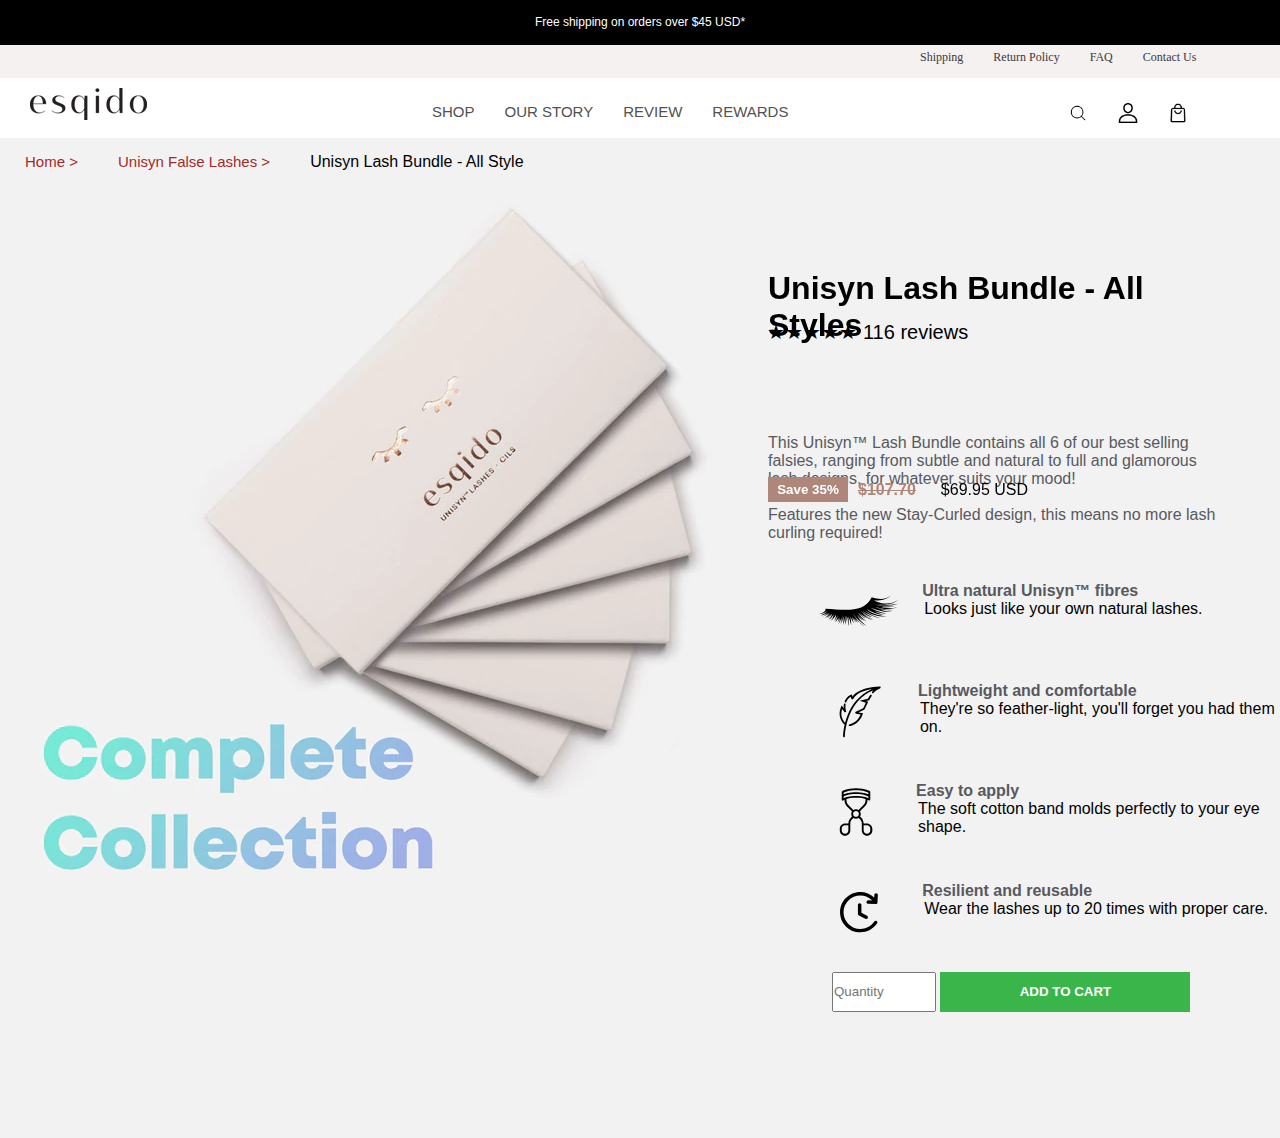
==== addCart.html @ 33431959 "Just created some file for my project" ====
<!DOCTYPE html>
<html lang="en">
<head>
    <meta charset="UTF-8">
    <meta http-equiv="X-UA-Compatible" content="IE=edge">
    <meta name="viewport" content="width=device-width, initial-scale=1.0">
    <title>Document</title>
    <link rel="stylesheet" href="css/main.css">
</head>
<body>
    <div class="container">
        <div class="header1">
            <h5>Free shipping on orders over $45 USD*</h5>
        </div>
        <div class="header2">
            <div class="sub2">
                <h5>Shipping</h5>
            </div>
            <div class="sub2">
                <h5>Return Policy</h5>
            </div>
            <div class="sub2">
                <h5>FAQ</h5>
            </div>
            <div class="sub2">
                <h5>Contact Us</h5>
            </div>
        </div>
    </div>

    <div class="header">
        <div class="logo">
            <img src="img/esq-logo.webp" alt="">
        </div>
        <div class="links">
            <ul>
                <li>
                    <a href="#">SHOP</a>
                    <ul>
                        <li><a href="#">Smudge</a></li>
                        <li><a href="false.html">False Eyelashes</a></li>
                        <li><a href="#">Accesories</a></li>
                    </ul>
                </li>
            </ul>
            <div class="middle">
                <a href="/pages/OUR-STORY">OUR STORY</a>
            </div>
            <div class="middle">
                <a href="/pages/REVIEW">REVIEW</a>
            </div>
            <div class="middle">
                <a href="/pages/REWARD">REWARDS</a>
            </div>
        </div>

        <div class="icon">
            <div class="">
                <a href="#"><img src="img/search.png" alt=""></a>
            </div>
            <div class="">
                <a href="#"><img src="img/user.png" alt=""></a>
            </div>
            <div class="">
                <a href="#"><img src="img/bag.png" alt=""></a>
            </div>
        </div>
    </div>


    <div class="section17">
      
        <div class="sub17-1">
            <a href="#">Home ></a>
            <a href="#">Unisyn False Lashes ></a>
            <p>Unisyn Lash Bundle - All Style</p>
        </div>
        
        <div class="lala">
            <img src="img/complete.webp" alt="">
        </div>


       <div class="start17">
        <p>&#9733;&#9733;&#9733;&#9733;&#9733; 116 reviews</p>
       </div>

        <h1>Unisyn Lash Bundle - All <br> Styles</h1>

       <div class="sub17">
        <button><b>Save 35%</b></button>
        <b><s>$107.70</s></b>
        <p>$69.95 USD</p>
       </div>

       <div class="sub17-2">
            This Unisyn™ Lash Bundle contains all 6 of our best selling falsies, 
            ranging from subtle and natural to full and glamorous lash designs,
             for whatever suits your mood! <br><br>
            Features the new Stay-Curled design, this means no more lash curling required!
        </div>
        <div class="sub17-3">
            <div class="sub">
                <img src="img/eyelash-icon.svg" alt="">

                <div class="">
                    <h4>Ultra natural Unisyn™ fibres</h4>
                    <p>Looks just like your own natural lashes.</p>
                </div>
            </div>  
        </div>


        <div class="sub17-3">
            <div class="sub">
                <img src="img/_feather-icon.svg" alt="">

                <div class="">
                    <h4>Lightweight and comfortable</h4>
                    <p>They're so feather-light, you'll forget you had them on.</p>
                </div>
            </div>  
        </div>

        <div class="sub17-3">
            <div class="sub">
                <img src="img/curler-icon.svg" alt="">

                <div class="">
                    <h4>Easy to apply</h4>
                    <p>The soft cotton band molds perfectly to your eye shape.</p>
                </div>
            </div>  
        </div>

        <div class="sub17-3">
            <div class="sub">
                <img src="img/time-icon.svg" alt="">

                <div class="">
                    <h4>Resilient and reusable</h4>
                    <p>Wear the lashes up to 20 times with proper care.</p>
                </div>
            </div>  
        </div>

        <div class="sub17-4">
            <input type="number" placeholder="Quantity">
            <button><b>ADD TO CART</b></button>
        </div>


    </div>

   
</body>
</html>
---- css/main.css ----
*{padding: 0; margin: 0; font-family: sans-serif;}

/* Header section start  */

.container {
    width: 100%;
    display: block;
}

.header1 {
    background-color: black;
    height: 45px;
    margin: auto;
    color: #3e3837;
}

.header1 h5 {
    color: white;
    text-align: center;
    padding-top: 15px;
    font-weight: lighter;
    font-size: 12px;
}

.header2 {
    margin: auto;
    background-color: #f5f1f1;
    height: 33px;
    display: flex;
    gap: 30px;
    padding-left: 920px;
    box-sizing: inherit;
    letter-spacing: 0em;
}

.header2 .sub2 h5:hover {
    color: rgb(182, 150, 150);
}

.header2 .sub2 h5 {
    font-size: 12px;
    font-weight: 400;
    font-family: type_body_custom;
    font-style: normal;
    text-decoration: none;
    color: #3e3837;
    padding-top: 5px;
}

.header {
    width: 100%;
    display: flex;
    height: 60px;
    background-color: #fff;
    transform: none;
    position: sticky;
    top: 0px;
   

}
.header .line2 {
    display: flex;
    margin-left: 295px;
    gap: 37px;
    padding-top: 20px;   
}
.header .logo {
    margin-top: 10px;
    margin-left: 30px;
}
.header .links{
    display: flex;
    padding-left: 270px;
    padding-top: 10px;
}
.header .icon{
    display: flex;
    width: 30%;
    padding-left: 250px;
    padding-top: 10px;
    box-sizing: border-box;  
}
.header .icon img{
    width: 20px;
   
    
}
.header .icon img:hover{
    color: rgb(255, 194, 194);
}
.header{background-color: white;}
a {
  text-decoration: none;
  color: rgb(82, 81, 81);
  font-size: 15px;
  padding: 15px;
  display:inline-block;
}
ul {
  display: inline;
  margin: 0;
  padding: 0;
}
ul li {display: inline-block;}
ul li:hover ul {display: block;}
ul li ul {
  position: absolute;
  width: 20%;
  display: none;
}
ul li ul li { 
  background: white; 
  display: block; 
}
ul li ul li a {display:block !important;} 
ul li ul li:hover {background: white;}

.section1 {
    width: 100%;
    height: 681px;
    background-image: url("/img/banner.jpg");
    background-repeat: no-repeat;
    background-size: cover;
    background-position: center center;
}
.section2 {
    width: 100%;
    background-image: url("/img/banner\ 2.webp");
    height: 690px;
    background-repeat: no-repeat;
    background-size: cover;
    background-position: center center;

}
.section2 h2 {
    font-size: 38px;
    padding-top: 24%;
    margin-bottom: 30px;
    text-align: center;
    color: #fdfcfc;

}
.section2 p span {
    background-color: black;
    padding: 10px;
    padding-left: 30px;
    padding-right: 30px;
    margin-left: 500px;
    color: white;
    margin-top: 50px;
}
.liner p span {
    background-color: black;
    color: white;
    padding: 10px;
    margin-left: 500px;
    padding-left: 30px;
    padding-right: 30px;

}
.section3 {
    width: 100%;
    height: 100px;
    background-color: #f5f1f1;
    margin-bottom: 60px;
}
.sub-3 {
    display: flex;
}
.section3 .sub-3 .sub3-logo img {
    width: 100%;
    margin-left: 190px;
}
.section3 .sub-3 .sub3-logo {
    width: 12%;
    margin-top: 20px;
}

.section4 {
    text-align: center;
    color: #3a3939;
}

.section5 {
    width: 85%;
    display: flex;
    margin: auto;
    justify-content: space-around;
    margin-top: 50px;
    margin-bottom: 70px;
}

.section5 .sub-5 img {
    display: block;
    width: 50px;
    margin-left: auto;
    margin-right: auto;
}

.section5 .sub-5 h5 {
    text-align: center;
    color: #3a3939;
    margin-top: 20px;
}

.section5 .sub-5 p {
    text-align: center;
    font-size: 14px;
    margin-top: 20px;
}

.section6 {
    width: 100%;
    height: 595px;
    background-color: #f5f1f1;
    margin-bottom: 50px;
    display: flex;
    justify-content: space-around;
}

.section6 .sub-6 h5 {
    padding-left: 20px;
    padding-top: 200px;
    color: rgb(82, 81, 81);

}

.section6 .sub-6 h2 {
    padding-top: 30px;
    padding-left: 20px;
    font-size: 32px;
    font-weight: 900;
    color: rgb(82, 81, 81);
}

.section6 .sub-6 p {
    padding-left: 20px;
    padding-top: 20px;
    font-size: 20px;
    color: rgb(82, 81, 81);
}

.sub-6-1 {
    width: 40%;
    height: 550px;
    background-image: url("/img/home\ liner.gif");
    background-repeat: no-repeat;
    background-size: cover;
    margin-top: 30px;
}

.sec h2 {
    color: white;
    text-align: center;
    font-size: 36px;
    padding-top: 300px;
}

.sub-7 {
    width: 40%;
    height: 500px;
    background-image: url("/img/home\ liner2.gif");
    background-repeat: no-repeat;
    background-size: contain;
    margin-bottom: 50px;
    margin-left: 90px;
}

.section7 {
    width: 100%;
    height: 400px;
    display: flex;
    gap: 30px;
    margin-bottom: 100px;

}

.section7 .sub7-1 {
    margin-top: 150px;
}

.sub7-1 p {
    margin-top: 20px;
    font-size: 20px;
    color: #868585;
}

.section7 .sub7-1 h3 {
    margin-top: 40px;
    font-size: 36px;
    font-weight: bolder;
    color: #868585;
}

.section7 .sub7-1  h5 {
    color: #868585;
}

.section88 {
    width: 100%;
    height: 410px;
    background-color: #f5f1f1;
    margin-bottom: 100px;
    display: flex;
    justify-content: space-around;
}

.sub88-2 {
    width: 40%;
    height: 500px;
    background-image: url("/img/formula3.webp");
    background-size: contain;
    background-repeat: no-repeat;
}

.section88 .sub88 {
    padding-top: 100px;
    padding-left: 50px;
}

.section88 p {
    padding-top: 20px;
    font-size: 20px;
    color: rgb(82, 81, 81);
}

.section88 h3 {
    padding-top: 50px;
    color: rgb(82, 81, 81);
    font-size: 37px;
}

.section88 .sub88-1 h5 {
    color: rgb(82, 81, 81);
    padding-top: 10px;
}


.section8{ width: 100%; height: 500px;}
.section8 .sub1{text-align: center; font-size: 20px; color: gray; padding-top: 50px;}
.section8  .sub2{padding-top: 38px; font-size: 22px; text-align: center; color: gray;}
/* .section8 .sub3{display: flex; margin-left: 40%; justify-content: space-evenly; padding-top: 40px; color: gray;} */
.section8 .sub3{display: grid; grid-template-columns: repeat(4, 1fr); width: 90%; margin:auto; padding-bottom: 20px; border-bottom: 2px solid #f5f1f1;}
.section8 .sub4, .sub5{display: grid; grid-template-columns: repeat(4, 1fr); width: 90%; margin: auto; padding-bottom: 20px; border-bottom: 2px solid #f5f1f1;}

.section8 .sub6{display: grid; grid-template-columns: repeat(4, 1fr); width: 90%; margin: auto}

.section9, .section12 p {width: 18%; margin: auto; margin-top: 10px; color: white; background-color: black; height: 25px; padding: 8px;}

.section10, .section11 .text{text-align: center; font-size: 20px; color: gray; padding-top: 100px;}

.section11{background-color: #f5f1f1;}
.sliderContainer {width: 80%; margin: auto;height: 450px;}
.sliderContainer2 {width: 80%; margin: auto;height: 450px;}

.section12{ width: 100%; height: 1000px; background-color: #dbe2d2;}

.section12 .text{text-align: center; color: #58595b;}
.section12 .img{background-image: url("/img/black.webp"); height: 980px; background-size:cover}


.section13{display: flex; align-items: center; margin-left: 20px; height: 60px; padding-top: 30px;}
.section13 a{color: rgb(133, 40, 40);}
.section13 p{margin-left: 10px; color: gray}


.section14 img{ width: 93%; margin-left: 4%;}

.section15{width: 93%; margin-left: 4%;}
.section15 p{color: grey;}
.section15 h1{font-size: 2.1515625rem;}



.section16{ position: relative; display: grid;
    grid-template-columns: repeat(4, 1fr) auto;
    width: 93%; margin-left: 4%;
}

.section16 img{width: 280px; height: 280px; gap: 10px;}


.overlay {
    position: absolute;
    top: 0;
    bottom: 0;
    left: 0;
    right: 0;
    opacity: 0;
    transition: .5s ease;}

.section16:hover .overlay { opacity: 1;}

.section16 p{padding-top: 18px; color: gray;}
.section16 a{text-decoration: none; color: grey;}

/* .section16 button{position: relative;top: 90%; background-color: rgb(200, 103, 103); color: white; border: none; font-size: 15px; padding: 5px;} */

.section17{ background-color:#f2f2f2; height: 1000px;}
.section17 .lala{width: 25px; height: 20px;}
.section17 h1 { position: absolute; top: 30%; left: 60%;}
.section17 .sub17 {display: flex; position: absolute; top: 53%; left: 60%; align-items: center;}
.section17 a{color: brown; margin-left: 10px;}
.section17 .sub17-1{display: flex; align-items: center;}
.section17 p{margin-left: 25px; color: black;}
.section17 s{margin-left: 10px; color: #ae867a;}
.section17 button{width: 80px; height: 25px; background-color: #ae867a; border: none; color: white;}

.section17 .start17{margin-top: 9%; margin-left: 58%; font-size: 20px;}
.section17 .sub17-2{width: 36%; margin-left: 60%; margin-top: 7%; color: #58595f;}
.section17 .sub17-3 img{align-items: center; width: 80px; height: 60px;}
.section17 .sub17-3, .sub{display: flex; margin-left: 40%; padding-top: 20px; color: #58595f;;}

.section17 h4 {margin-left: 23px;}

.section17 .sub17-4 button{ width: 250px; height: 40px; background-color: #39b54a;}
.section17 .sub17-4 button :hover{ width: 250px; height: 40px; background-color: brown;}
.section17 .sub17-4 input{width: 100px; height: 36px;}
.section17 .sub17-4 {margin-left: 65%; padding-top: 30px;}


/* footer-section start */
.footer-section{width: 90%; margin: auto; display: flex; justify-content: space-between;
    margin-top: 100px; margin-bottom: 100px;}

.footer-section .col1{width: 18%; margin: 10px;}
.footer-section .col1 p { font-size: 12px; color: gray;}
/* .footer-section .col1 a{text-decoration: none;} */

.footer-section .col1 img{ width: 28px; height: 28px;}
.footer-section .col1 input{width: 100px; height: 40px;}
.footer-section .col1 button{width: 100px; height: 40px; background-color: black; color: white; border: none;}
.footer-section .col1 button :hover{width: 100px; height: 40px; background-color:rgb(211, 142, 153); color: white; border: none;}

/* footer-section end */

  .section18 { margin-left: 38%;}
  .section18 p{margin-left: 10px;}
  .section18 h3{margin-left: 11%; font-weight: 100; font-size: 30px;}
  .section18 .sub18{display: flex;}
  .section18 input{height: 40px;width: 350px;}
  .section18 button{width: 10%; height: 40px; background-color: black; color: white; border: none;}
  .section18 button :hover{width: 10%; height: 40px; background-color: brown; color: white; border: none;}


.section19 {margin-left: 22%;}
.section19 .sub19{display: flex;}
.section19 p{margin-left: 10px;}
.section19 h3{margin-left: 25%; font-weight: 100; font-size: 30px;}
.section19 input{height: 40px;width: 300px; margin-left: 25px;}
.section19 button{margin-left: 25px; width: 10%; height: 40px; background-color: black; color: white; border: none;}

.section19 button :hover{width: 10%; height: 40px; background-color: brown; color: white; border: none;}
.section19  .ola{color: rgb(137, 33, 33);}
.section19  .ola :hover{color: rgb(240, 231, 231);}

.section20 {width: 60%; margin: auto; display: flex; justify-content: space-between; padding-top: 10%;}
.section20 .sub20text{display: flex;}
.section20 button{width: 150px; margin-left: 20px; background-color: black; color: white; border: none;}

.section22{width: 60%;margin: auto; padding-top: 5%;}
.section22 input{ width: 100%; height: 60px;}

.sec23{width: 60%; margin: auto; padding-top: 5%;}
.sec23 button{width: 100%; height: 45px; background: rgb(73, 71, 71); border: none; color: white;}

.sec23 button :hover{width: 100%; height: 45px; background-color: rgb(84, 29, 29); border: none; color: white;}
.sec23 a{color: brown; margin-left: 40%;}
.sec23 img{margin-left: 42%;}

.mycart{ width: 60%; margin: auto; display: flex; justify-content:space-between; padding-top: 20px; align-items: center; margin-bottom: 30px; }
.mycart img{width: 150px; height: 150px;}
.mycart .sub-mycart {display: flex; align-items: center;}
.mycart input{height: 40px; }
.subtotal {width: 60%; margin: auto; padding-top: 30px; font-size: 25px; border-top: 1px solid #eaeaea; display: flex; justify-content: space-between;}

.pass{width: 40%; margin: auto;}
.pass h3{margin-left: 20%;}
.pass input{width: 70%; height: 40px; margin-bottom: 20px;}
.pass button{width: 20%; height: 35px;}
.pass .btn1{background-color: #1b2120; color: white;  border: none;}
.pass .btn2{background-color: white; color: black;}
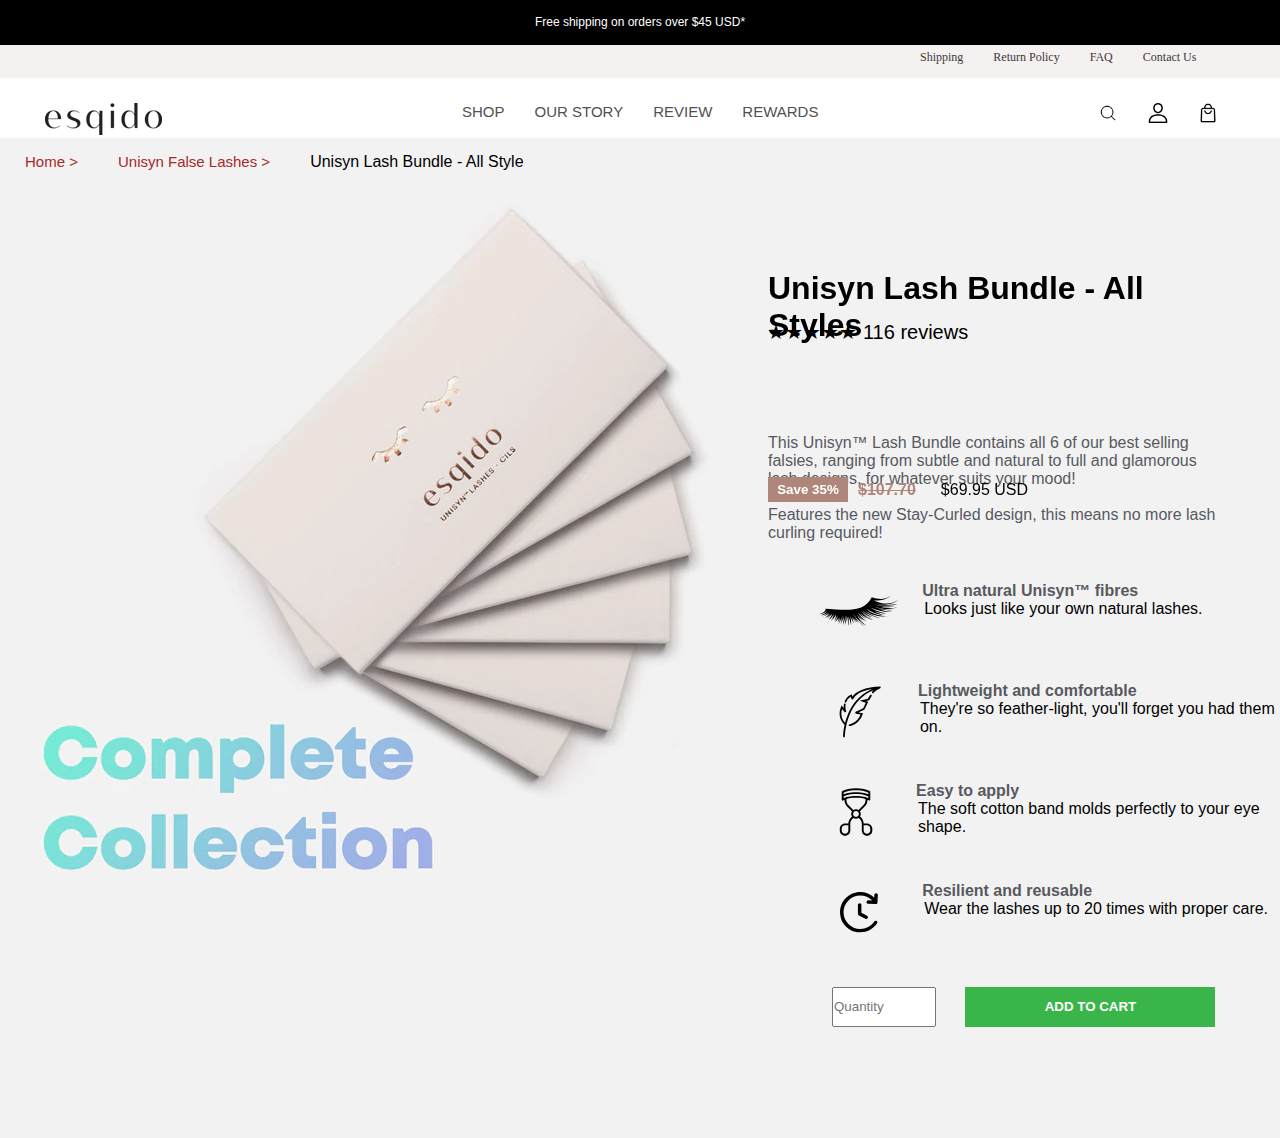
==== commit 22d1b3cf: "some changing just made on some file" ====
--- a/addCart.html
+++ b/addCart.html
@@ -30,12 +30,12 @@
 
     <div class="header">
         <div class="logo">
-            <img src="img/esq-logo.webp" alt="">
+           <a href="index.html"> <img src="img/esq-logo.webp" alt=""></a>
         </div>
         <div class="links">
             <ul>
                 <li>
-                    <a href="#">SHOP</a>
+                    <a href="index.html">SHOP</a>
                     <ul>
                         <li><a href="#">Smudge</a></li>
                         <li><a href="false.html">False Eyelashes</a></li>
@@ -59,10 +59,10 @@
                 <a href="#"><img src="img/search.png" alt=""></a>
             </div>
             <div class="">
-                <a href="#"><img src="img/user.png" alt=""></a>
+                <a href="login.html"><img src="img/user.png" alt=""></a>
             </div>
             <div class="">
-                <a href="#"><img src="img/bag.png" alt=""></a>
+                <a href="yourCart.html"><img src="img/bag.png" alt=""></a>
             </div>
         </div>
     </div>
@@ -71,8 +71,8 @@
     <div class="section17">
       
         <div class="sub17-1">
-            <a href="#">Home ></a>
-            <a href="#">Unisyn False Lashes ></a>
+            <a href="index.html">Home ></a>
+            <a href="false.html">Unisyn False Lashes ></a>
             <p>Unisyn Lash Bundle - All Style</p>
         </div>
         
@@ -146,7 +146,7 @@
 
         <div class="sub17-4">
             <input type="number" placeholder="Quantity">
-            <button><b>ADD TO CART</b></button>
+            <a href="yourCart.html"><button><b>ADD TO CART</b></button></a>
         </div>
 
 
